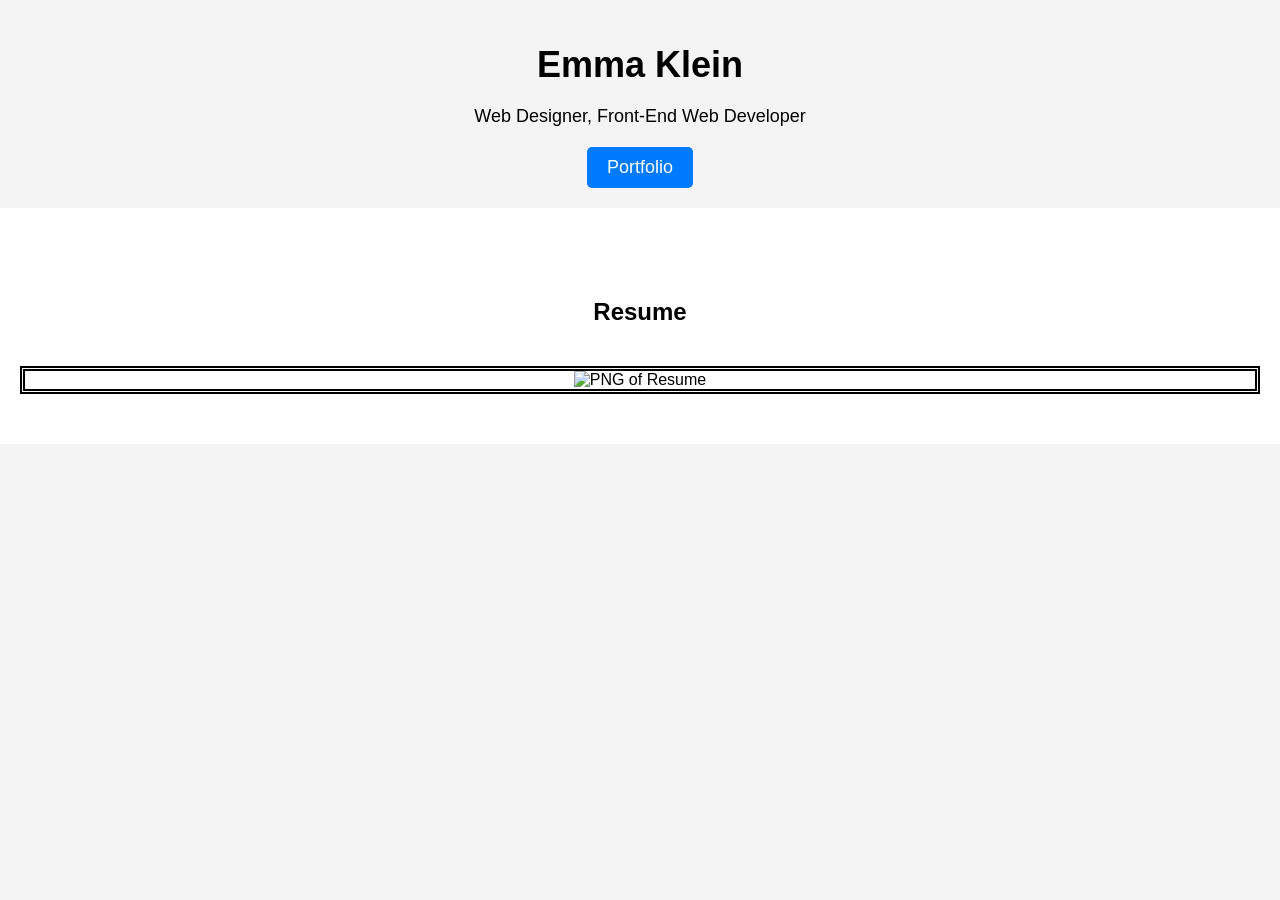
==== landingpage.html @ 68507ce6 "Add files via upload" ====
<!DOCTYPE html>
<html lang="en">

<head>
    <meta charset="UTF-8">
    <meta name="viewport" content="width=device-width, initial-scale=1.0">
    <title>Emma Klein Resume Landing Page</title>
    <style>
        body {
            font-family: Arial, sans-serif;
            margin: 0;
            padding: 0;
            background-color: #f4f4f4;
        }

        .container {
            max-width: 800px;
            margin: 0 auto;
            padding: 20px;
            text-align: center;
        }

        h1 {
            font-size: 36px;
            margin-bottom: 20px;
        }

        p {
            font-size: 18px;
            margin-bottom: 20px;
        }

        .btn {
            display: inline-block;
            padding: 10px 20px;
            background-color: #007bff;
            color: #fff;
            text-decoration: none;
            border-radius: 5px;
            font-size: 18px;
            transition: background-color 0.3s;
        }

        .btn:hover {
            background-color: #0056b3;
        }

        .image-container {
            text-align: center;
            border-style:double;
            border-width: 5px;
        }
    </style>
</head>

<body>
    <div class="container">
        <h1>Emma Klein</h1>
        <p>Web Designer, Front-End Web Developer</p>
        <a href="portfolio-test.html" class="btn">Portfolio</a>
    </div>
    <section id="resume" style="background-color: #fff; padding: 50px 20px;">
    <div class="container">
            <h2>Resume</h2>
    </div>
    <div class="image-container">
        <img src="resume-website-ek/images-resume-website/resume-picture.png" alt="PNG of Resume">
        </div>
    </section>
</body>

</html>
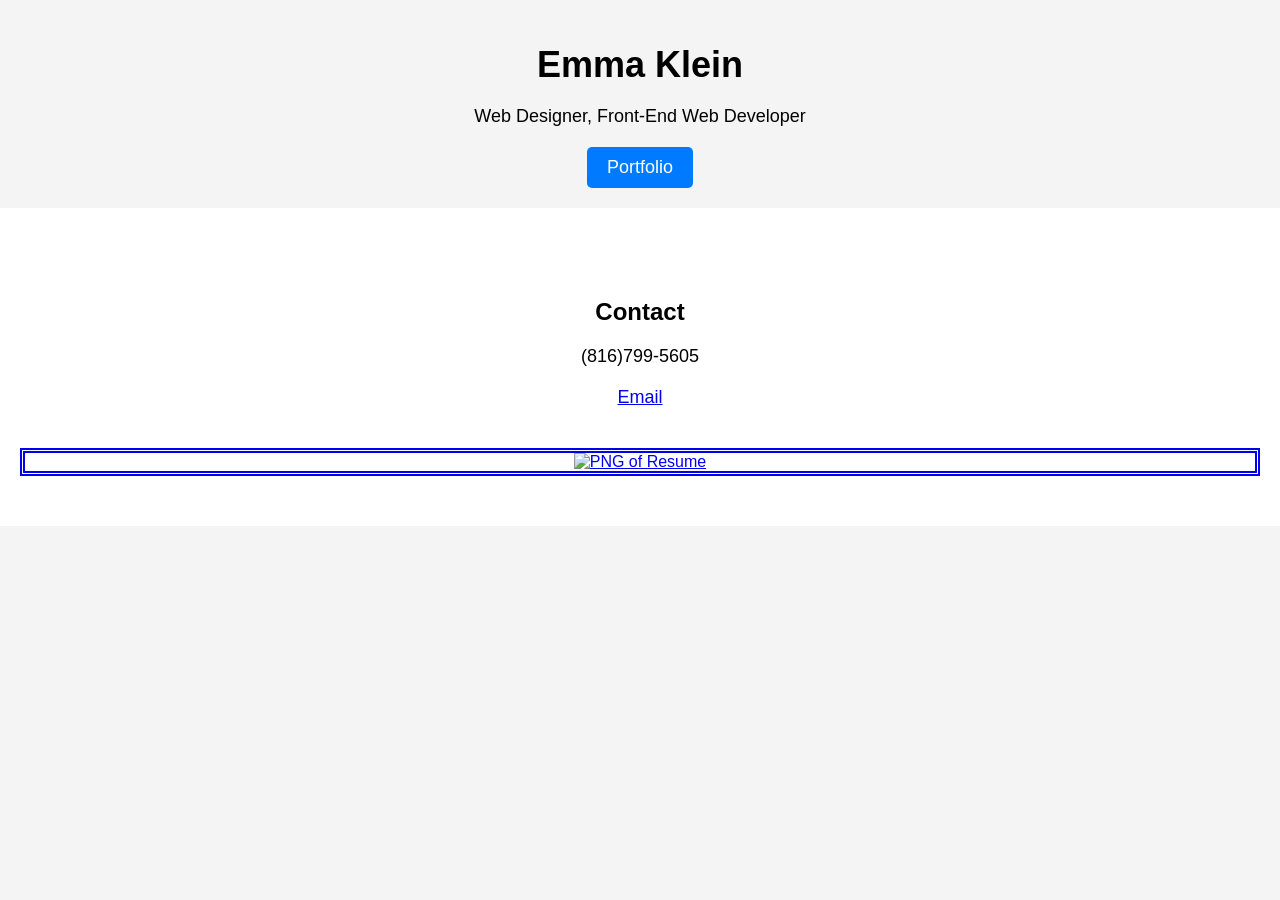
==== commit 711cb771: "Update landingpage.html" ====
--- a/landingpage.html
+++ b/landingpage.html
@@ -61,7 +61,9 @@
     </div>
     <section id="resume" style="background-color: #fff; padding: 50px 20px;">
     <div class="container">
-            <h2>Resume</h2>
+            <h2>Contact</h2>
+            <p>(816)799-5605</p>
+            <p><a href="mailto:eaklein1115@gmail.com">Email</p>
     </div>
     <div class="image-container">
         <img src="resume-website-ek/images-resume-website/resume-picture.png" alt="PNG of Resume">
@@ -69,4 +71,4 @@
     </section>
 </body>
 
-</html>+</html>
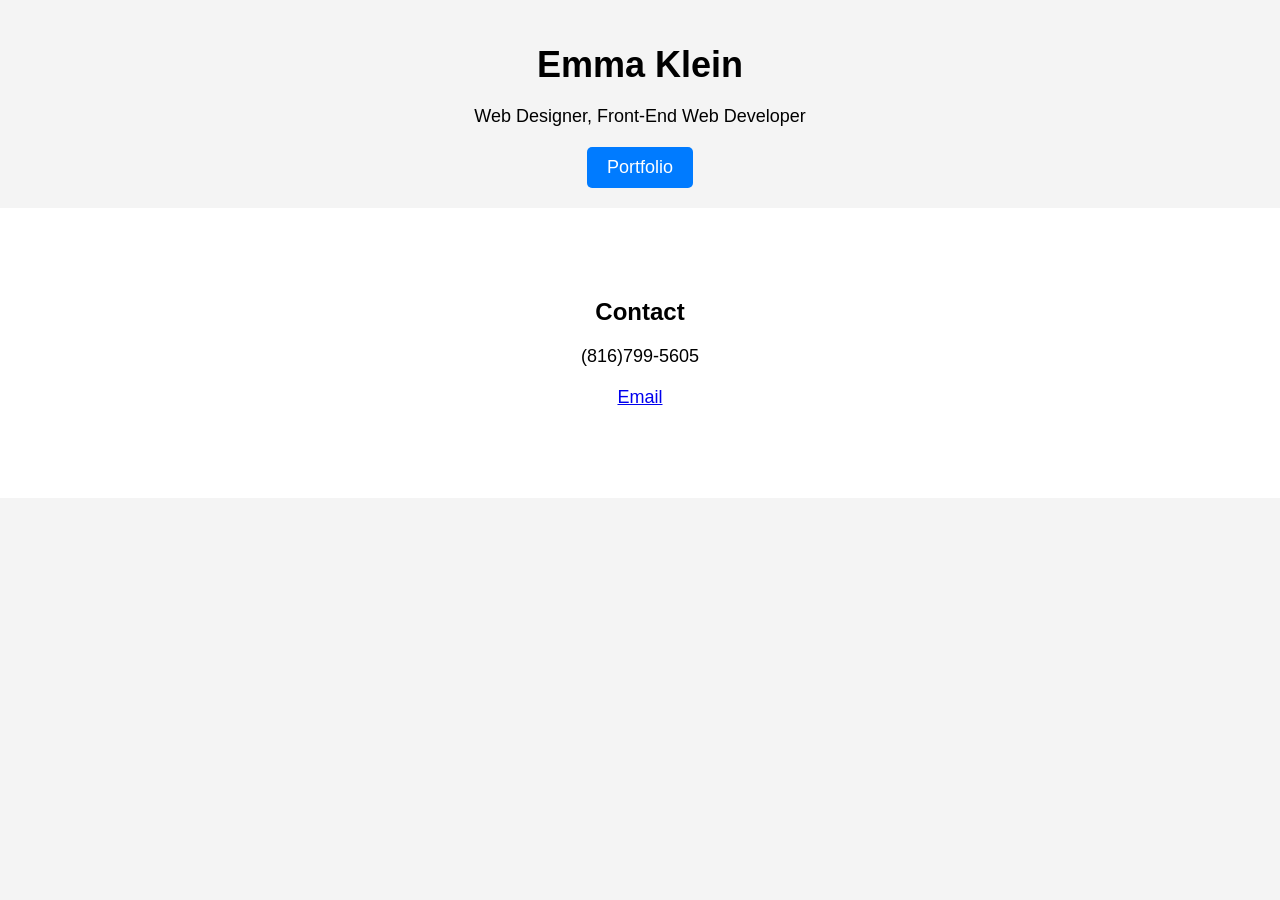
==== commit 36fe5b76: "Update landingpage.html" ====
--- a/landingpage.html
+++ b/landingpage.html
@@ -63,11 +63,7 @@
     <div class="container">
             <h2>Contact</h2>
             <p>(816)799-5605</p>
-            <p><a href="mailto:eaklein1115@gmail.com">Email</p>
-    </div>
-    <div class="image-container">
-        <img src="resume-website-ek/images-resume-website/resume-picture.png" alt="PNG of Resume">
-        </div>
+            <p><a href="mailto:eaklein1115@gmail.com" style=text-declaration:none; font-family:Ariel;>Email</p>
     </section>
 </body>
 
